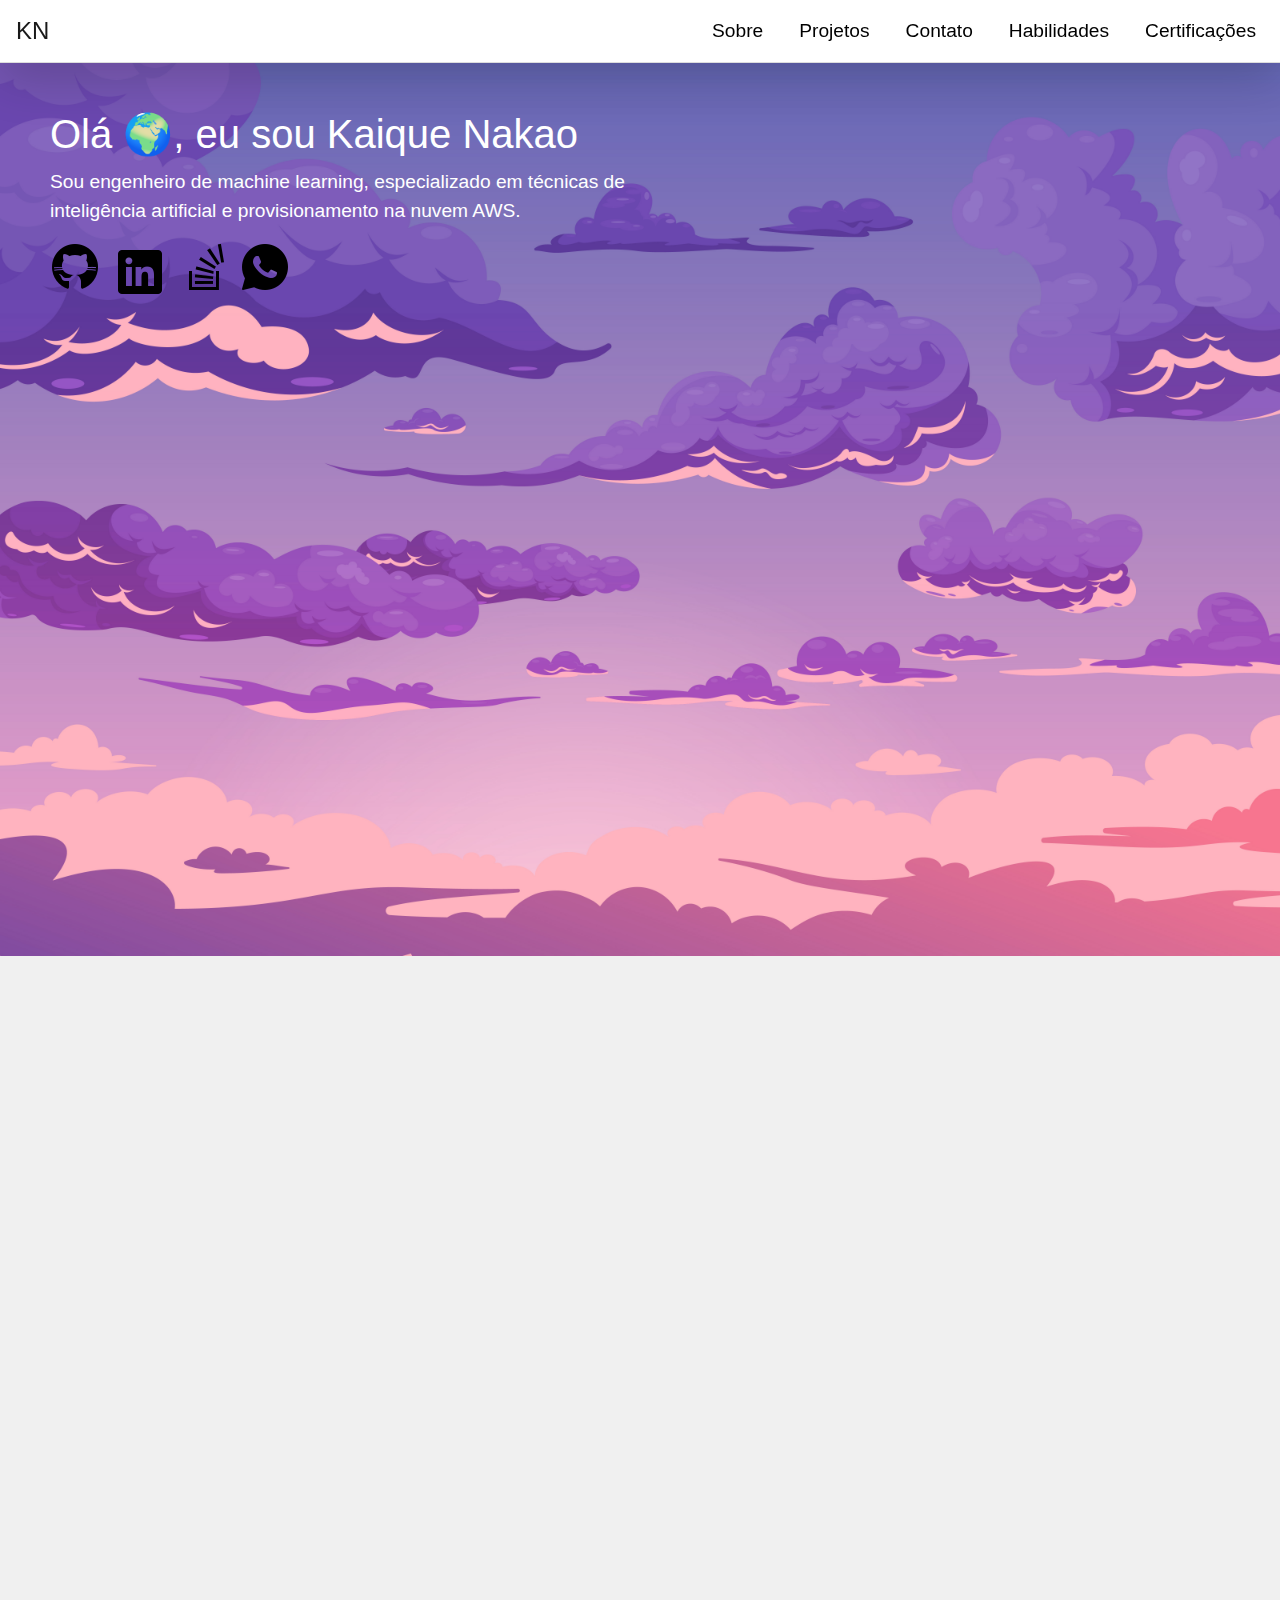
==== index.html @ 3a812d9b "feat: object watch" ====
<!DOCTYPE html>
<html lang="pt-br">
<head>
    <meta charset="UTF-8">
    <meta name="viewport" content="width=device-width, initial-scale=1.0">
    <title>Portfólio - Kaique Nakao</title>
    <link href="https://maxcdn.bootstrapcdn.com/bootstrap/4.5.2/css/bootstrap.min.css" rel="stylesheet">
    <link rel="stylesheet" href="css/style.css">
</head>
<body>
    <nav class="shadow-lg navbar navbar-expand-lg navbar-light">
        <a class="navbar-brand" href="#">KN</a>
        <button class="navbar-toggler" type="button" data-toggle="collapse" data-target="#navbarNav" aria-controls="navbarNav" aria-expanded="false" aria-label="Toggle navigation">
            <span class="navbar-toggler-icon"></span>
        </button>
        <div class="collapse navbar-collapse" id="navbarNav">
            <ul class="navbar-nav ml-auto">
                <li class="nav-item">
                    <a class="nav-link" href="#sobre">Sobre</a>
                </li>
                <li class="nav-item">
                    <a class="nav-link" href="#projetos">Projetos</a>
                </li>
                <li class="nav-item">
                    <a class="nav-link" href="#contatos">Contato</a>
                </li>
                <li class="nav-item">
                    <a class="nav-link" href="#habilidades">Habilidades</a>
                </li>
                <li class="nav-item">
                    <a class="nav-link" href="#certificacoes">Certificações</a>
                </li>
            </ul>
        </div>
    </nav>

    <!-- Imagem grande cobrindo o menu com conteúdo -->
    <div class="hero-image">
        <div class="hero-content">
            <h1>Olá 🌍, eu sou Kaique Nakao</h1>
            <p>Sou engenheiro de machine learning, especializado em técnicas de inteligência artificial e provisionamento na nuvem AWS.</p>            
            <div class="socials">
                <!-- Ícones de redes sociais ou links -->
                <a href="https://github.com/Kaiquenakao" class="href">
                    <img src="img/github.png">
                </a>
                <a href="https://www.linkedin.com/in/kaique-nakao-5b25151ba/" class="href">
                    <img src="img/linkedin.png">
                </a>
                <a href="https://pt.stackoverflow.com/users/251976/kaique-nakao" class="href">
                    <img src="img/stackoverflow.png">
                </a>
                <a href="https://wa.me/5511933260403" target="_blank">
                    <img src="img/whatsapp.png">
                </a>
            </div>
        </div>
    </div>

    <!-- Seção Sobre -->
    <div id="sobre" class="section">
        <h2>Sobre Mim</h2>
        <p>Olá! Sou Kaique Nakao, engenheiro de machine learning no Itaú, especializado em AWS, MLOps e engenharia de dados. Tenho experiência na construção de pipelines de dados e arquiteturas de MLOps, como Model Registry e Feature Store, facilitando o desenvolvimento de modelos de IA.</p>
    
        <p>Antes disso, trabalhei na PagSeguro, onde usei o Google Analytics para gerar insights estratégicos da plataforma. Possuo 7 certificações AWS e desenvolvo sites e soluções personalizadas. Também compartilho minhas ideias sobre IA no meu blog.</p>
    
        <p>Sou apaixonado por tecnologia e inovação, sempre buscando novos desafios.</p>
    
        <a href="#contatos" class="btn btn-primary custom-button text-light">Entre em Contato</a>
    </div>

    <!-- Seção Projetos -->
    <div id="projetos" class="section">
        <h2>Projetos</h2>
        <p>Explore alguns dos meus projetos, onde aplico minhas habilidades em machine learning, MLOps e engenharia de dados para resolver problemas complexos e criar soluções inovadoras.</p>

        <!-- Cards de Projetos -->
        <div class="container">
            <div class="row">
                <div class="col-md-4">
                    <a href="projetos/modelregistry.html">
                        <div class="card">
                            <img class="card-img-top" src="img/mlops.png" alt="Projeto 1">
                            <div class="card-body">
                                <h5 class="card-title">Model Registry</h5>
                                <p class="card-text">Projeto focado em gerenciar e versionar modelos de Machine Learning, facilitando o deployment e garantindo a rastreabilidade durante o ciclo de vida dos modelos.</p>
                                <span class="card-tags">Machine Learning</span>  
                                <span class="card-tags">MLOps</span>
                                <span class="card-tags">AWS</span>
                            </div>
                        </div>
                    </a>
                </div>

                <div class="col-md-4">
                    <a href="projetos/objectwatch.html">
                        <div class="card">
                            <img class="card-img-top" src="img/mlops.png" alt="Object Watch">
                            <div class="card-body">
                                <h5 class="card-title">Object Watch</h5>
                                <p class="card-text">Projeto que usa OpenCV para capturar e reconhecer objetos em vídeo ao vivo, útil para monitoramento e automação.</p>
                                <span class="card-tags">OpenCV</span>
                                <span class="card-tags">Detecção de Objetos</span>
                                <span class="card-tags">Visão Computacional</span>
                            </div>
                        </div>
                    </a>
                </div>
                

                <div class="col-md-4">
                    <div class="card">
                        <img class="card-img-top" src="img/mlops.png" alt="Projeto 2">
                        <div class="card-body">
                            <h5 class="card-title">Feature Store</h5>
                            <p class="card-text">Implementação de uma Feature Store para padronizar, reutilizar e compartilhar features entre projetos, otimizando a preparação de dados e a consistência entre treinamento e produção.</p>
                            <span class="card-tags">Data Engineering</span>
                            <span class="card-tags">Machine Learning</span>  
                            <span class="card-tags">AWS</span>   
                            <span class="card-tags">MLOps</span>                    
                        </div>
                    </div>
                </div>
                <!-- <div class="col-md-4">
                    <div class="card">
                        <img class="card-img-top" src="img/mlops.png" alt="Projeto 3">
                        <div class="card-body">
                            <h5 class="card-title">Motor de Inferência</h5>
                            <p class="card-text">Desenvolvimento de um motor para otimizar a inferência de modelos em produção, garantindo desempenho, escalabilidade e respostas rápidas para grandes volumes de previsões.</p>
                            <span class="card-tags">Data Engineering</span>
                            <span class="card-tags">Machine Learning</span>
                            <span class="card-tags">AWS</span>
                            <span class="card-tags">MLOps</span>
                        </div>
                    </div>
                </div> -->
            </div>

            <div class="row mt-2">
                <div class="col-md-4">
                    <div class="card">
                        <img class="card-img-top" src="img/mlops.png" alt="Projeto 3">
                        <div class="card-body">
                            <h5 class="card-title">Monitoramento de Modelos</h5>
                            <p class="card-text">Solução para monitorar modelos em produção, detectando drifts, alertando sobre quedas de desempenho e sugerindo re-treinos para manter a qualidade das previsões.</p>
                            <span class="card-tags">Data Engineering</span>
                            <span class="card-tags">Machine Learning</span>
                            <span class="card-tags">AWS</span>
                            <span class="card-tags">MLOps</span>
                        </div>
                    </div>
                </div>
                <div class="col-md-4">
                    <div class="card">
                        <img class="card-img-top" src="img/mlops.png" alt="Projeto 3">
                        <div class="card-body">
                            <h5 class="card-title">Pipeline de ETL</h5>
                            <p class="card-text">Desenvolvimento de um pipeline de ETL (Extract, Transform, Load) para automatizar a coleta, transformação e carregamento de dados de múltiplas fontes para um data warehouse centralizado. Esse processo melhora a qualidade dos dados, facilita análises e suporta decisões estratégicas baseadas em dados limpos e bem estruturados.</p>
                            <span class="card-tags">Data Engineering</span>
                            <span class="card-tags">Data Pipeline</span>
                            <span class="card-tags">AWS</span>
                        </div>
                    </div>
                </div>
                <div class="col-md-4">
                    <div class="card">
                        <img class="card-img-top" src="img/mlops.png" alt="Projeto 3">
                        <div class="card-body">
                            <h5 class="card-title">Migração para a Nuvem</h5>
                            <p class="card-text">Projeto focado na migração de aplicações e dados on-premises para a nuvem, visando maior escalabilidade, redução de custos e otimização de recursos. Inclui planejamento, execução da migração e validação da performance pós-migração para garantir a continuidade dos negócios.</p>
                            <span class="card-tags">Cloud Computing</span>
                            <span class="card-tags">AWS</span>
                            <span class="card-tags">Infraestrutura</span>
                        </div>
                    </div>
                </div>
            </div>
        </div>
    </div>

    <!-- Seção Contatos -->
    <div id="contatos" class="section">
        <h2>Contato</h2>
        <p>Gostaria de entrar em contato comigo? Sinta-se à vontade para me enviar uma mensagem ou me seguir nas redes sociais. Vou adorar ouvir de você!</p>

        <div class="container">
            <div class="row">
                <!-- Coluna do Formulário -->
                <div class="col-md-6">
                    <form id="contactForm">
                        <div class="form-group">
                            <label for="nome">Nome <span class="required">*</span></label>
                            <input type="text" class="form-control" id="nome" name="nome" placeholder="Seu nome" required>
                        </div>
                        <div class="form-group">
                            <label for="email">Email <span class="required">*</span></label>
                            <input type="email" class="form-control" id="email" name="email" placeholder="Seu email" required>
                        </div>
                        <div class="form-group">
                            <label for="mensagem">Mensagem <span class="required">*</span></label>
                            <textarea class="form-control" id="mensagem" name="mensagem" rows="4" placeholder="Sua mensagem" required></textarea>
                        </div>
                        <button type="submit" id="send-button" class="btn custom-button" disabled>Enviar Mensagem</button>
                    </form>       
                    <div class="alert alert-success d-none font-weight-bold" id="flash-message" role="alert">
                        Mensagem enviada com sucesso
                    </div>                                            
                </div>

                <!-- Coluna da Imagem -->
                <div class="col-md-6 d-flex justify-content-center align-items-center ">
                    <img src="img/programmer.png" alt="Descrição da Imagem" class="img-fluid d-none d-md-block" style="margin-top: -100px;"> <!-- Subindo a imagem -->
                </div>
            </div>
        </div>
    </div>


    <!-- Seção Habilidades -->
    <div id="habilidades" class="section">
        <h2>Habilidades</h2>
        <p>Aqui estão algumas das habilidades e tecnologias com as quais trabalho e sou proficiente:</p>

        <div class="container">
            <div class="row">
                <!-- Habilidade 1 -->
                <div class="col-md-3 text-center mb-4">
                    <div class="skill-card">
                        <img src="https://cdn.jsdelivr.net/gh/devicons/devicon@latest/icons/html5/html5-original-wordmark.svg" />
                    </div>
                </div>
                <!-- Habilidade 2 -->
                <div class="col-md-3 text-center mb-4">
                    <div class="skill-card">
                        <img src="https://cdn.jsdelivr.net/gh/devicons/devicon@latest/icons/css3/css3-original-wordmark.svg" />
                    </div>
                </div>
                <!-- Habilidade 3 -->
                <div class="col-md-3 text-center mb-4">
                    <div class="skill-card">
                        <img src="https://cdn.jsdelivr.net/gh/devicons/devicon@latest/icons/django/django-plain-wordmark.svg" />
                    </div>
                </div>
                <!-- Habilidade 4 -->
                <div class="col-md-3 text-center mb-4">
                    <div class="skill-card">
                        <img src="https://cdn.jsdelivr.net/gh/devicons/devicon@latest/icons/bootstrap/bootstrap-original-wordmark.svg" />
                    </div>
                </div>
                <!-- Habilidade 5 -->
                <div class="col-md-3 text-center mb-4">
                    <div class="skill-card">
                        <img src="https://cdn.jsdelivr.net/gh/devicons/devicon@latest/icons/python/python-original-wordmark.svg" />
                    </div>
                </div>
                <!-- Habilidade 6 -->
                <div class="col-md-3 text-center mb-4">
                    <div class="skill-card">
                        <img src="https://cdn.jsdelivr.net/gh/devicons/devicon@latest/icons/pandas/pandas-original-wordmark.svg" />
                    </div>
                </div>
                <!-- Habilidade 7 -->
                <div class="col-md-3 text-center mb-4">
                    <div class="skill-card">
                        <img src="https://cdn.jsdelivr.net/gh/devicons/devicon@latest/icons/numpy/numpy-original-wordmark.svg" />
                    </div>
                </div>
                <!-- Habilidade 8 -->
                <div class="col-md-3 text-center mb-4">
                    <div class="skill-card">
                        <img src="https://cdn.jsdelivr.net/gh/devicons/devicon@latest/icons/scikitlearn/scikitlearn-original.svg" />
                    </div>
                </div>
                <!-- Habilidade 9 -->
                <div class="col-md-3 text-center mb-4">
                    <div class="skill-card">
                        <img src="https://cdn.jsdelivr.net/gh/devicons/devicon@latest/icons/matplotlib/matplotlib-original-wordmark.svg" />
                    </div>
                </div>
                <!-- Habilidade 10 -->
                <div class="col-md-3 text-center mb-4">
                    <div class="skill-card">
                        <img src="https://cdn.jsdelivr.net/gh/devicons/devicon@latest/icons/mysql/mysql-original-wordmark.svg" />
                    </div>
                </div>
                <!-- Habilidade 11 -->
                <div class="col-md-3 text-center mb-4">
                    <div class="skill-card">
                        <img src="https://cdn.jsdelivr.net/gh/devicons/devicon@latest/icons/amazonwebservices/amazonwebservices-original-wordmark.svg" />
                    </div>
                </div>
                <!-- Habilidade 12 -->
                <div class="col-md-3 text-center mb-4">
                    <div class="skill-card">
                        <img src="https://cdn.jsdelivr.net/gh/devicons/devicon@latest/icons/sqlalchemy/sqlalchemy-original.svg" />
                    </div>
                </div>
                <!-- Habilidade 13 -->
                <div class="col-md-3 text-center mb-4">
                    <div class="skill-card">
                        <img src="https://cdn.jsdelivr.net/gh/devicons/devicon@latest/icons/streamlit/streamlit-original-wordmark.svg" />
                    </div>
                </div>
                <!-- Habilidade 14 -->
                <div class="col-md-3 text-center mb-4">
                    <div class="skill-card">
                        <img src="https://cdn.jsdelivr.net/gh/devicons/devicon@latest/icons/postgresql/postgresql-original-wordmark.svg" />
                    </div>
                </div>
                <!-- Habilidade 15 -->
                <div class="col-md-3 text-center mb-4">
                    <div class="skill-card">
                        <img src="https://cdn.jsdelivr.net/gh/devicons/devicon@latest/icons/mongodb/mongodb-original-wordmark.svg" />
                    </div>
                </div>
                <!-- Habilidade 16 -->
                <div class="col-md-3 text-center mb-4">
                    <div class="skill-card">
                        <img src="https://cdn.jsdelivr.net/gh/devicons/devicon@latest/icons/poetry/poetry-original.svg" />
                    </div>
                </div>
            </div>
        </div>
    </div>

    <!-- Seção Certificações -->
    <div id="certificacoes" class="section">
        <h2>Certificações</h2>
        <div class="container">
            <div class="row mt-5">
                <div class="col-md-4">
                    <div class="cert-card">
                        <a href="https://www.credly.com/badges/6f3328ce-9ed8-44d2-a961-5723d1d71128">
                            <img src="img/certificacoes/mlprofessional.png" alt="Itaú Certificação" class="img-fluid" style="height: 100px;">
                        </a>
                        <h6>Professional - Machine Learning Engineering</h6>
                        <ul class="text-justify small">
                            <li>Programação avançada em Python (Pandas, Scikit-Learn, etc.)</li>
                            <li>Desenvolvimento e implantação de modelos de machine learning</li>
                            <li>Validação de modelos usando métricas adequadas</li>
                            <li>Criação de APIs para servir modelos</li>
                            <li>Deploy e monitoramento de modelos em produção</li>
                            <li>Manipulação e análise de dados</li>
                        </ul>
                    </div>
                </div>
                <div class="col-md-4">
                    <div class="cert-card">
                        <a href="https://www.credly.com/badges/e838ded8-f6b7-417e-8145-6ffaac1b6a70">
                            <img src="img/certificacoes/practitioner.png" alt="Certificação AWS" class="img-fluid" style="height: 100px;">
                        </a>
                        <h6>AWS Certified Cloud Practitioner</h6>
                        <ul class="text-justify small">
                            <li>Entendimento fundamental de serviços de TI e seu uso na AWS Cloud.</li>
                            <li>Compreensão de melhores práticas de segurança e conformidade na AWS.</li>
                            <li>Conhecimento de modelos de cobrança e de suporte na AWS.</li>
                            <li>Habilidade para explicar os benefícios da AWS Cloud.</li>
                        </ul>                       
                    </div>
                </div>
                <div class="col-md-4">
                    <div class="cert-card">
                        <a href="https://www.credly.com/badges/7e88df51-2ede-425f-97be-92e2d9597c44">
                            <img src="img/certificacoes/dataengineer.png" alt="Certificação AWS" class="img-fluid" style="height: 100px;">
                        </a>
                        <h6>AWS Certified Data Engineer</h6>
                        <ul class="text-justify small">
                            <li>Habilidade em projetar e implementar soluções de big data na AWS.</li>
                            <li>Experiência com serviços como AWS Glue, Redshift, Kinesis e EMR.</li>
                            <li>Conhecimento de arquitetura de dados escalável e otimizada para análise.</li>
                        </ul> 
                </div>
            </div>
            <div class="row mt-4">
                <div class="col-md-4">
                    <div class="cert-card">
                        <a href="https://www.credly.com/badges/a676f4ea-d1ea-4a9e-b2b6-507a4e53d230">
                            <img src="img/certificacoes/sysops.png" alt="Certificação AWS" class="img-fluid" style="height: 100px;">
                        </a>
                        <h6>AWS Certified SysOps Administrator</h6>
                        <ul class="text-justify small">
                            <li>Proficiência na implantação, gestão e operação de sistemas na AWS.</li>
                            <li>Monitoramento e medição de métricas de desempenho para soluções AWS.</li>
                            <li>Implementação de controles de segurança e compliance na AWS.</li>
                            <li>Automação de processos operacionais e manutenção de sistemas na nuvem.</li>
                            <li>Solução de problemas e incidentes em ambientes AWS.</li>
                        </ul> 
                    </div>
                </div>
                <div class="col-md-4">
                    <div class="cert-card">
                        <a href="https://www.credly.com/badges/4669488b-c0bb-4b3d-869b-036f6141d559">
                            <img src="img/certificacoes/developer.png" alt="Certificação AWS" class="img-fluid" style="height: 100px;">
                        </a>
                        <h6>AWS Certified Developer</h6>
                        <ul class="text-justify small">
                            <li>Implementação de soluções usando serviços como AWS Lambda, DynamoDB e API Gateway.</li>
                            <li>Integração de serviços AWS com aplicações e pipelines de CI/CD.</li>
                            <li>Uso de ferramentas e SDKs da AWS para desenvolvimento e depuração.</li>
                        </ul>
                    </div>
                </div>
                <div class="col-md-4">
                    <div class="cert-card">
                        <a href="https://www.credly.com/badges/a1e31f7d-db5c-41b2-aece-c8676382e436">
                            <img src="img/certificacoes/architectassociate.png" alt="Certificação AWS" class="img-fluid" style="height: 100px;">
                        </a>
                        <h6>AWS Certified Solutions Architect</h6>
                        <ul class="text-justify small">
                            <li>Desenvolvimento de arquiteturas escaláveis e altamente disponíveis na AWS.</li>
                            <li>Design de soluções de infraestrutura utilizando serviços como EC2, S3 e RDS.</li>
                            <li>Planejamento e execução de migrações para a nuvem AWS.</li>
                            <li>Criação de estratégias de recuperação de desastres e continuidade de negócios.</li>
                        </ul>
                    </div>
                </div>
            </div>
            <div class="row mt-4">
                <div class="col-md-4">
                    <div class="cert-card">
                        <a href="https://www.credly.com/badges/1ed051db-80f4-4b63-90c1-8594d977cc18">
                            <img src="img/certificacoes/architectprofessional.png" alt="Certificação AWS" class="img-fluid" style="height: 100px;">
                        </a>
                        <h6>AWS Certified Solutions Architect</h6>
                        <ul class="text-justify small">
                            <li>Desenvolvimento de arquiteturas complexas e robustas na AWS.</li>
                            <li>Design de soluções multi-região e multi-account, garantindo alta disponibilidade e escalabilidade.</li>
                            <li>Implementação de estratégias avançadas de segurança e gerenciamento de riscos na AWS.</li>
                            <li>Otimização de desempenho e custos em grandes ambientes AWS.</li>
                            <li>Planejamento e execução de migrações complexas e projetos de integração.</li>
                        </ul>
                    </div>
                </div>
                <div class="col-md-4">
                    <div class="cert-card">
                        <a href="https://www.credly.com/badges/81e19771-26a1-4ecf-986c-5a266e8e9146">
                            <img src="img/certificacoes/machinelearningspeciality.png" alt="Certificação AWS" class="img-fluid" style="height: 100px;">
                        </a>
                        <h6>AWS Certified Machine Learning</h6>
                        <ul class="text-justify small">
                            <li>Desenvolvimento e implementação de modelos de machine learning na AWS.</li>
                            <li>Uso de serviços AWS como SageMaker, Comprehend, e Rekognition para ML e AI.</li>
                            <li>Criação de pipelines de dados e modelagem para treinar e avaliar modelos de ML.</li>
                            <li>Aplicação de técnicas avançadas de machine learning e deep learning.</li>
                            <li>Otimização de modelos de ML para performance e custo na nuvem AWS.</li>
                        </ul>
                    </div>
                </div>
                <div class="col-md-4">
                    <div class="cert-card">
                        <a href="https://www.credly.com/badges/842a7c76-872b-4ddc-93d8-b87b7c7a9005">
                            <img src="img/certificacoes/datascience.png" alt="Itaú" class="img-fluid" style="height: 100px;">
                        </a>
                        <h6>Data Science</h6>
                        <ul class="text-justify small">
                            <li>Aplicação de técnicas estatísticas e algoritmos de machine learning para análise de dados.</li>
                            <li>Desenvolvimento de modelos preditivos e analíticos para insights de negócios.</li>
                            <li>Utilização de ferramentas e linguagens de programação como Python, R e SQL para análise de dados.</li>
                        </ul>
                    </div>
                </div>
            </div>
            <div class="row mt-4">
                <div class="col-md-4">
                    <div class="cert-card">
                        <a href="https://www.credly.com/badges/9fc3ae7f-8e06-4b10-9497-a7508af261bb">
                            <img src="img/certificacoes/mlopsitau.png" alt="Certificação AWS" class="img-fluid" style="height: 100px;">
                        </a>
                        <h6>Machine Learning Engineering - MLOps</h6>
                        <ul class="text-justify small">
                            <li>Desenvolvimento e implementação de pipelines de MLOps para automação de modelos de machine learning.</li>
                            <li>Gerenciamento do ciclo de vida de modelos de machine learning, desde o treinamento até a produção.</li>
                            <li>Uso de ferramentas e práticas para monitoramento, manutenção e otimização de modelos em produção.</li>
                            <li>Implementação de práticas de DevOps para integrar machine learning em fluxos de trabalho contínuos.</li>
                            <li>Criação de soluções para escalabilidade e eficiência operacional em ambientes de machine learning.</li>
                        </ul>
                    </div>
                </div>
                <div class="col-md-4">
                    <div class="cert-card">
                        <a href="https://www.credly.com/badges/27b4cc00-7766-4f33-8499-a068b01fd899">
                            <img src="img/certificacoes/dataengineeritau.png" alt="Certificação AWS" class="img-fluid" style="height: 100px;">
                        </a>
                        <h6>Data Engineering</h6>
                        <ul class="text-justify small">
                            <li>Implementação de soluções de armazenamento e integração de dados em ambientes complexos.</li>
                            <li>Uso de ferramentas e plataformas de dados para ETL (extração, transformação e carregamento).</li>
                            <li>Aplicação de práticas de engenharia de dados para garantir a qualidade e a integridade dos dados.</li>
                            <li>Desenvolvimento de soluções escaláveis para análise de grandes volumes de dados.</li>
                        </ul>
                        
                    </div>
                </div>
            </div>
        </div>
    </div>

    <script src="https://code.jquery.com/jquery-3.5.1.slim.min.js"></script>
    <script src="https://cdn.jsdelivr.net/npm/@popperjs/core@2.9.3/dist/umd/popper.min.js"></script>
    <script src="https://maxcdn.bootstrapcdn.com/bootstrap/4.5.2/js/bootstrap.min.js"></script>
    <script src="https://cdn.emailjs.com/dist/email.min.js"></script>
    <script src="js/config.js"></script>
    <script src="js/portfolio.js"></script>
</body>
<footer class="mt-5">
    <div class="container text-center">
        <p>&copy; 2024 Kaique Nakao. Todos os direitos reservados.</p>
    </div>
</footer>
</html>
---- css/style.css ----
body {
    background-color: #f0f0f0; /* Cor de fundo cinza */
    margin: 0;
    padding-top: 56px; /* Espaço para o menu fixo no topo */
}

.navbar {
    background-color: #ffffff; /* Cor de fundo branca */
    border-bottom: 1px solid #ddd; /* Borda inferior leve */
    position: fixed;
    width: 100%;
    top: 0;
    left: 0;
    z-index: 1000; /* Garantir que o menu fique acima do conteúdo */
}

.navbar-brand {
    color: #333;
    font-size: 1.5rem;
}

.navbar-nav .nav-link {
    color: #000 !important; /* Cor preta */
    margin-left: 20px;
    font-size: 1.2rem;
}

.navbar-nav .nav-link:hover {
    color: #555 !important; /* Cor ao passar o mouse */
}

.hero-image {
    background-image: url('../cloud.jpg'); /* Substitua pelo caminho da sua imagem */
    background-size: cover; /* Cobrir toda a área */
    background-position: center; /* Centralizar a imagem */
    width: 100%;
    height: 100vh; /* Altura da viewport */
    position: relative;
    z-index: 0; /* Ficar atrás do menu */
    margin-top: 0px; /* Compensar o padding-top do body para que cubra o menu */
    display: flex;
    align-items: center; /* Centralizar verticalmente */
    justify-content: flex-start; /* Alinhar o conteúdo à esquerda */
    padding: 20px;
}

.hero-content {
    text-align: left;
    color: white;
    max-width: 600px;
    animation: slideDown 1s ease-out forwards;
    transform: translateY(-300px);
    margin-left: 30px; /* Mover mais para o canto esquerdo */
}

.hero-content h1 {
    font-size: 2.5rem;
    margin: 0;
}

.hero-content p {
    font-size: 1.2rem;
    margin-top: 10px;
}

.socials {
    display: flex;
    gap: 10px;
    margin-top: 10px;
}

@keyframes slideDown {
    to {
        transform: translateY(0);
    }
}

@media (max-width: 768px) {
    .navbar-nav {
        text-align: center;
    }

    .navbar-nav .nav-link {
        margin: 10px 0;
    }

    .hero-content {
        margin-left: 15px; /* Ajuste menor para telas menores */
    }

    .hero-content h1 {
        font-size: 2rem;
    }
}

.section {
    padding: 60px 20px;
    text-align: center;
    background-color: #fff;
    border-radius: 8px;
    margin: 20px;
    opacity: 0; /* Inicialmente invisível */
    transition: opacity 1s ease-out; /* Transição suave de fade-in */
}

.section h2 {
    font-size: 2rem;
    margin-bottom: 20px;
    color: #333;
}

.section p {
    font-size: 1rem;
    color: #666;
}

.fade-in {
    opacity: 1; /* Torna a seção visível */
}

.custom-button {
    background-color: #660066; /* Cor base */
    border: none;
    color: white;
    padding: 10px 20px;
    text-decoration: none;
    border-radius: 5px;
    transition: background-color 0.3s ease; /* Transição suave */
}

.custom-button:hover {
    background-color: #4d004d; /* Cor mais escura ao passar o mouse */
    color: white;
}

.card-tags {
    margin-top: 10px;
    padding: 5px;
    border-radius: 3px;
    background-color: #660066 !important; /* Fundo roxo forçado */
    color: white !important; /* Texto branco forçado */
    display: inline-block;
    font-size: 0.85rem;
    margin-right: 5px;
    border: none; /* Remover a borda */
}



.card-img-top {
    max-height: 180px; /* Limita a altura da imagem do card */
    object-fit: cover; /* Faz a imagem cobrir o card sem distorção */
}

/* Estilo para a seção de contatos */
#contatos {
    padding: 60px 20px; /* Mantém o padding das seções */
}

#contatos form {
    max-width: 600px; /* Limita a largura do formulário */
    padding: 20px;
    margin: 0; /* Remove o margin centralizado */
}

#contatos .form-group {
    margin-bottom: 15px;
}

#contatos .form-group label {
    font-weight: bold;
    display: block;
    margin-bottom: 5px;
    text-align: left; /* Alinha o texto dos labels à esquerda */
}

#contatos .form-control {
    border-radius: 5px;
    border: 1px solid #ddd;
    width: 100%; /* Garante que o input e textarea ocupem toda a largura do container */
}

#contatos .form-control,
#contatos textarea {
    box-sizing: border-box; /* Inclui padding e border na largura total */
}

#contatos .required {
    color: red; /* Cor para o asterisco */
    font-size: 1rem;
}

#contatos .btn-primary.custom-button {
    width: auto; /* Ajusta o botão para não ocupar toda a largura */
    margin-top: 15px; /* Adiciona um espaço acima do botão */
}

.img-fluid {
    max-height: 300px; 
    border-radius: 10px;
    margin-top: -20px; /* Ajuste para subir a imagem */
}

.btn-custom-active {
    background-color: #4d004d !important; /* Cor escura do botão quando clicado */
    border: none;
    color: white;
}

.alert {
    opacity: 0;
    transition: opacity 0.5s ease; /* Transição suave para opacidade */
}

.alert.show {
    opacity: 1;
}

.nav-link.active {
    border-bottom: 2px solid #660066; /* Cor roxa para o destaque */
    color: #660066; /* Cor roxa para o texto */
}

.section {
    padding: 60px 0;
}

.skill-card {
    border: 1px solid #ddd;
    border-radius: 10px;
    padding: 10px;
    background-color: #faf8f9;
    box-shadow: 0 4px 8px rgba(0, 0, 0, 0.1);
    transition: transform 0.3s;
    display: flex;
    flex-direction: column;
    align-items: center;
}

.skill-card:hover {
    transform: scale(1.05);
}

.skill-card img {
    width: 50px; /* Ajuste o tamanho conforme necessário */
    height: auto;
}

.skill-card h5 {
    margin-top: 5px;
    font-size: 1rem; /* Ajuste o tamanho conforme necessário */
    font-weight: 600;
}

/* Melhorar o estilo dos links */
a {
    text-decoration: none;
    color: inherit; /* Mantém a cor atual do texto no link */
}

a:hover {
    text-decoration: none;
    color: inherit; /* Manter a cor ao passar o mouse */
}

a:visited {
    color: inherit; /* Garante que o link visitado não mude de cor */
}

/* Melhorar o estilo dos cartões */
.card {
    border: 1px solid #e0e0e0;
    border-radius: 8px;
    overflow: hidden;
    transition: transform 0.3s ease, box-shadow 0.3s ease;
    box-shadow: 0 4px 6px rgba(0, 0, 0, 0.1); /* Sombra leve */
}

.card:hover {
    transform: translateY(-5px); /* Efeito de elevação ao passar o mouse */
    box-shadow: 0 8px 12px rgba(0, 0, 0, 0.2); /* Aumenta a sombra */
}

/* Ajuste nas imagens dos cartões */
.card-img-top {
    border-bottom: 1px solid #e0e0e0;
    transition: transform 0.3s ease;
}

.card:hover .card-img-top {
    transform: scale(1.05); /* Leve aumento da imagem ao passar o mouse */
}

/* Estilo dos textos e tags */
.card-title {
    font-size: 1.2rem;
    font-weight: bold;
}

.card-text {
    font-size: 0.95rem;
    color: #555;
}

.card-tags {
    display: inline-block;
    background-color: #f5f5f5;
    color: #333;
    border-radius: 3px;
    padding: 3px 8px;
    margin-right: 5px;
    font-size: 0.85rem;
}

/* Melhorar o espaçamento geral */
.card-body {
    padding: 16px;
}


/* Estilo específico para a página Model Registry */
.project-page{
    background-color: white; /* Cor de fundo desejada para esta página */
}

/* Mantém o resto dos estilos comuns sem alterações */
body {
    background-color: #f0f0f0; /* Cor de fundo cinza para outras páginas */
    margin: 0;
    padding-top: 56px; /* Espaço para o menu fixo no topo */
}

.navbar {
    background-color: #ffffff; /* Cor de fundo branca */
    border-bottom: 1px solid #ddd; /* Borda inferior leve */
    position: fixed;
    width: 100%;
    top: 0;
    left: 0;
    z-index: 1000; /* Garantir que o menu fique acima do conteúdo */
}

.navbar-brand {
    color: #333;
    font-size: 1.5rem;
}

.navbar-nav .nav-link {
    color: #000 !important; /* Cor preta */
    margin-left: 20px;
    font-size: 1.2rem;
}

.navbar-nav .nav-link:hover {
    color: #555 !important; /* Cor ao passar o mouse */
}

/* Estilos comuns continuados... */

/* Estilos para as abas */
.custom-nav-tabs .nav-link {
    border: none; /* Remove bordas padrão das abas */
    color: #555; /* Cor padrão do texto das abas */
    font-size: 1.1rem;
    padding: 10px 20px;
    transition: color 0.3s ease, border-bottom 0.3s ease;
    position: relative;
}

.custom-nav-tabs .nav-link:hover {
    color: #660066; /* Cor roxa ao passar o mouse */
}

/* Linha roxa ao selecionar a aba */
.custom-nav-tabs .nav-link.active {
    color: #660066; /* Cor do texto da aba ativa */
    border-bottom: 3px solid #660066; /* Linha roxa embaixo da aba ativa */
    transition: border-color 0.3s ease;
}

/* Efeito de foco */
.custom-nav-tabs .nav-link:focus {
    outline: none; /* Remove o outline ao focar na aba */
}

/* Suavizar a transição da linha de borda ao passar entre as abas */
.custom-nav-tabs .nav-link::before {
    content: "";
    position: absolute;
    bottom: 0;
    left: 0;
    width: 0;
    height: 3px;
    background-color: #660066;
    transition: width 0.3s ease-in-out;
}

/* Ao passar o mouse, a linha de borda aparece suavemente */
.custom-nav-tabs .nav-link:hover::before {
    width: 100%;
}


/* Estilo para o conteúdo das abas */
.tab-content {
    background-color: #ffffff !important; /* Fundo branco forçado */
    border: 1px solid #ddd; /* Borda cinza clara */
    border-radius: 8px; /* Bordas arredondadas */
    padding: 20px;
    margin-top: 50px;
    box-shadow: 0 4px 8px rgba(0, 0, 0, 0.1); /* Sombra leve */
}


.footer {
    position: relative;
    bottom: 0;
    width: 100%;
    background-color: #f8f9fa; /* Escolha a cor que preferir */
    padding: 20px;
}
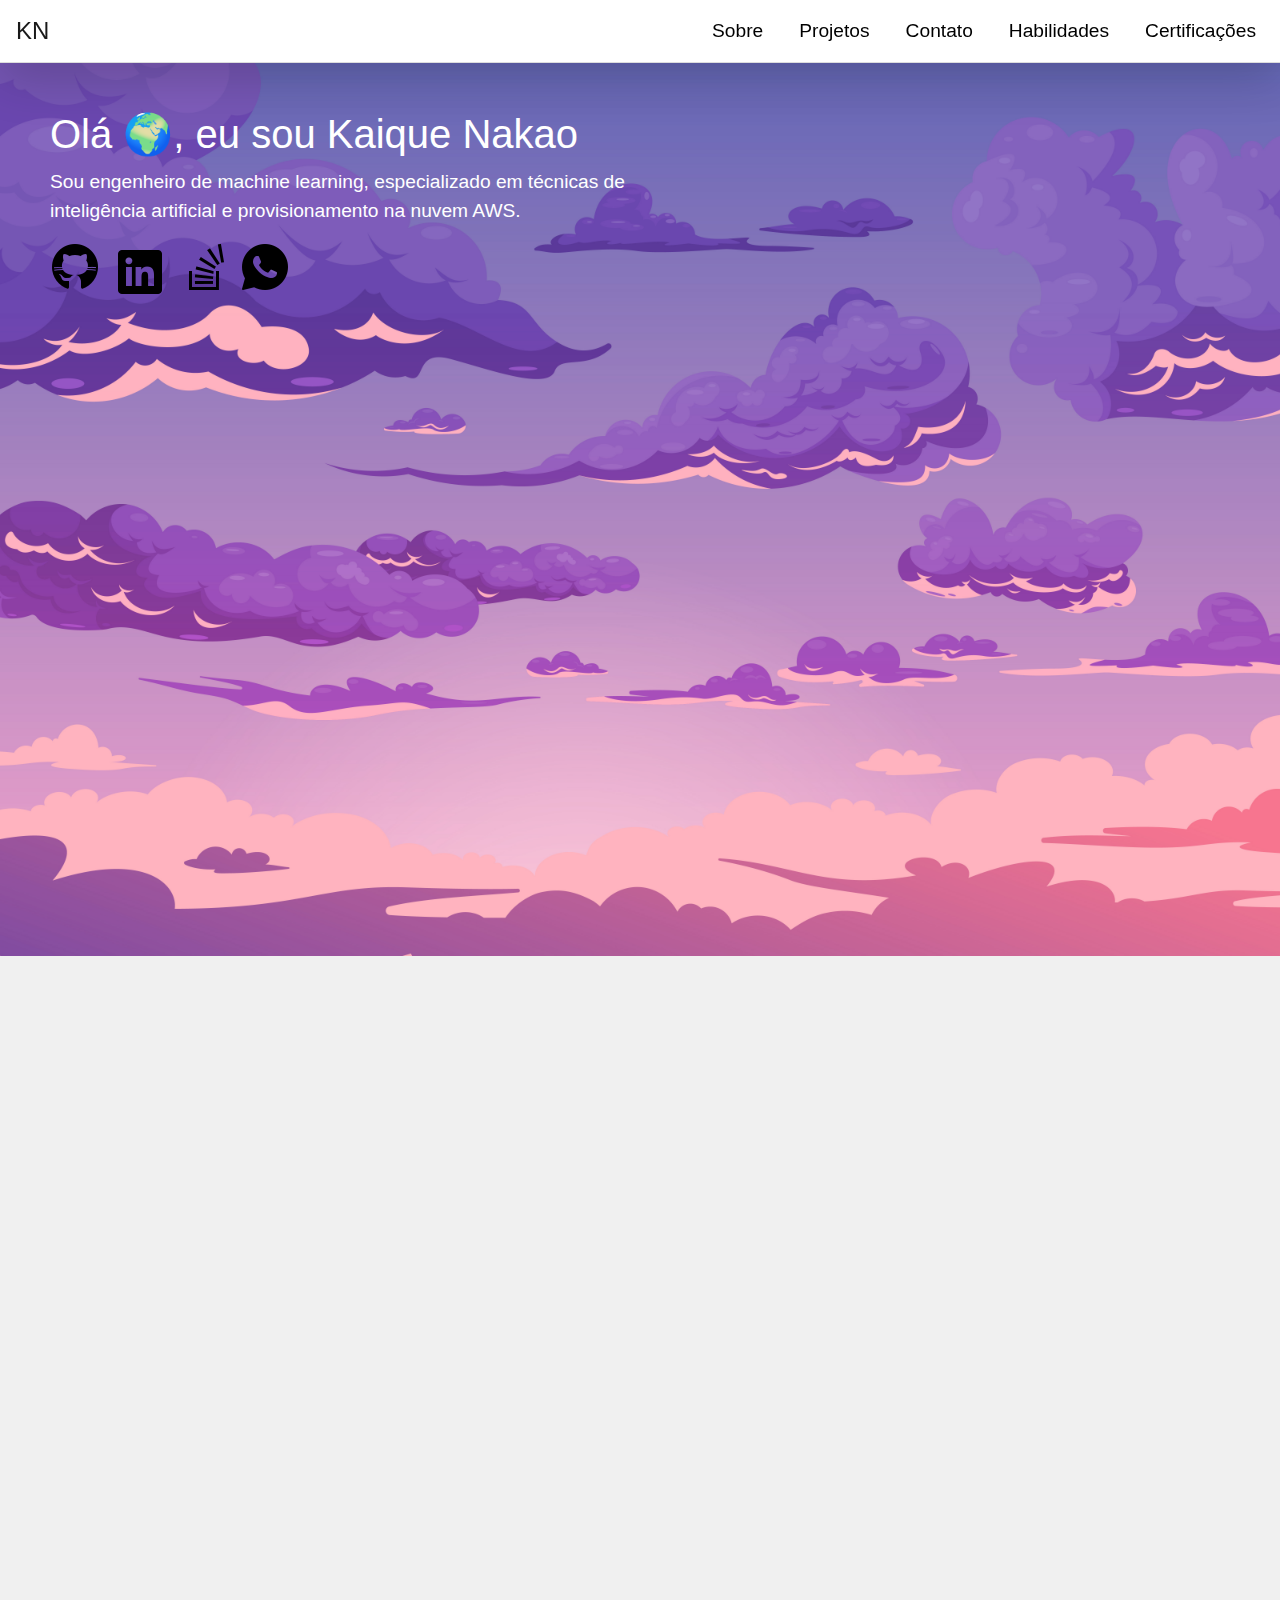
==== commit e6549201: "feat: chatbot" ====
--- a/index.html
+++ b/index.html
@@ -109,18 +109,21 @@
                 
 
                 <div class="col-md-4">
-                    <div class="card">
-                        <img class="card-img-top" src="img/mlops.png" alt="Projeto 2">
-                        <div class="card-body">
-                            <h5 class="card-title">Feature Store</h5>
-                            <p class="card-text">Implementação de uma Feature Store para padronizar, reutilizar e compartilhar features entre projetos, otimizando a preparação de dados e a consistência entre treinamento e produção.</p>
-                            <span class="card-tags">Data Engineering</span>
-                            <span class="card-tags">Machine Learning</span>  
-                            <span class="card-tags">AWS</span>   
-                            <span class="card-tags">MLOps</span>                    
-                        </div>
-                    </div>
-                </div>
+                    <a href="projetos/chatbot.html">
+                        <div class="card">
+                            <img class="card-img-top" src="img/mlops.png" alt="Projeto Chatbot">
+                            <div class="card-body">
+                                <h5 class="card-title">Chatbot com Ingestão de PDFs e Query</h5>
+                                <p class="card-text">Este projeto utiliza um banco de dados vetorial para armazenar PDFs e realizar consultas eficientes por meio de um chatbot. O sistema permite ingestão de documentos e busca de informações relevantes.</p>
+                                <span class="card-tags">Chatbot</span>
+                                <span class="card-tags">Pinecone</span>  
+                                <span class="card-tags">Machine Learning</span>   
+                                <span class="card-tags">Banco de Dados Vetorial</span>                    
+                            </div>
+                        </div>
+                    </a>
+                </div>
+                
                 <!-- <div class="col-md-4">
                     <div class="card">
                         <img class="card-img-top" src="img/mlops.png" alt="Projeto 3">
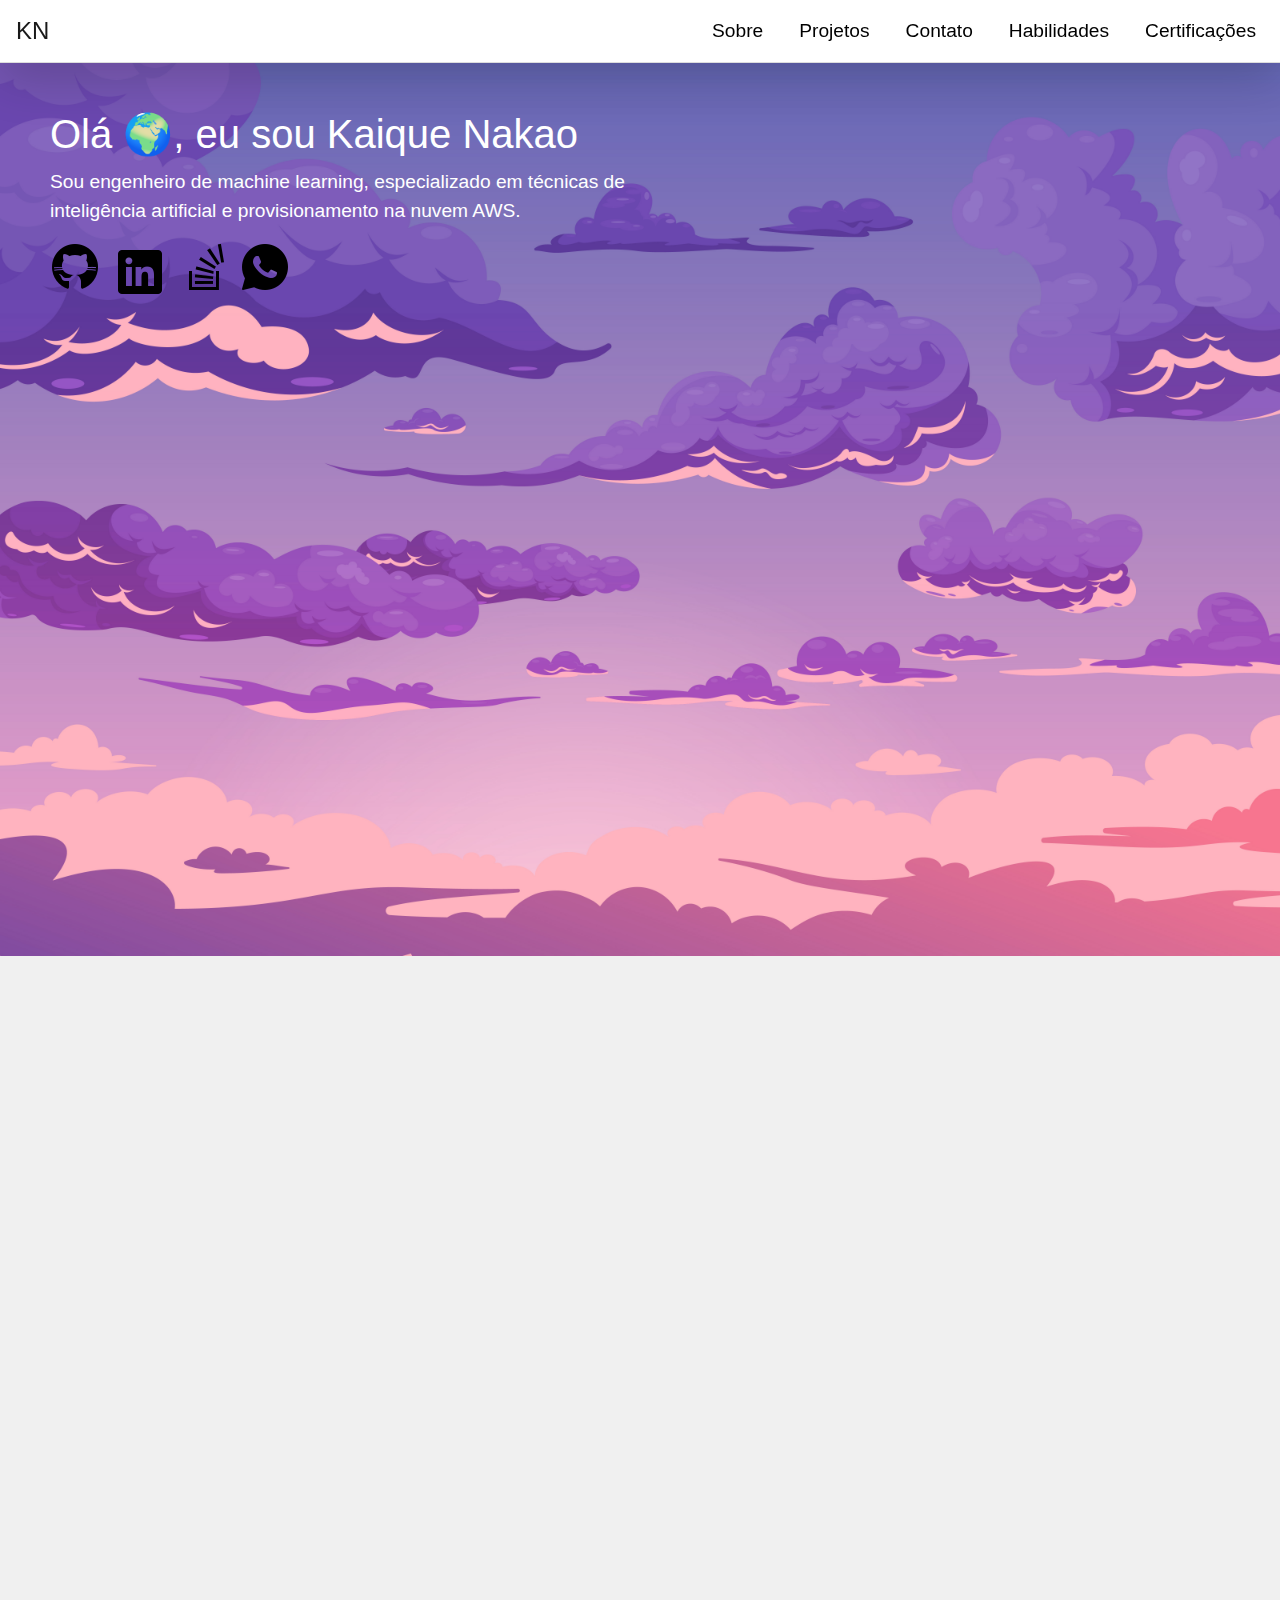
==== commit 27629078: "feat: analise" ====
--- a/index.html
+++ b/index.html
@@ -141,42 +141,49 @@
 
             <div class="row mt-2">
                 <div class="col-md-4">
+                    <a href="projetos/sites.html">
+                        <div class="card">
+                            <img class="card-img-top" src="img/mlops.png" alt="Meus Sites">
+                            <div class="card-body">
+                                <h5 class="card-title">Meus Sites</h5>
+                                <p class="card-text">
+                                    Explore uma variedade de sites desenvolvidos, abrangendo diferentes áreas e tecnologias.
+                                    Cada um foi projetado com foco em funcionalidade, experiência do usuário e eficiência. 
+                                </p>
+                    
+                                <span class="card-tags">Web Development</span>
+                                <span class="card-tags">Front-end</span>
+                                <span class="card-tags">Back-end</span>
+                            </div>
+                        </div>
+                    </a>
+                </div>
+                <div class="col-md-4">
+                    <a href="projetos/etl.html">
+                        <div class="card">
+                            <img class="card-img-top" src="img/mlops.png" alt="Projeto 3">
+                            <div class="card-body">
+                                <h5 class="card-title">Pipeline de ETL</h5>
+                                <p class="card-text">Desenvolvimento de um pipeline de ETL (Extract, Transform, Load) para automatizar a coleta, transformação e carregamento de dados de múltiplas fontes para um data warehouse centralizado. Esse processo melhora a qualidade dos dados, facilita análises e suporta decisões estratégicas baseadas em dados limpos e bem estruturados.</p>
+                                <span class="card-tags">Data Engineering</span>
+                                <span class="card-tags">Data Pipeline</span>
+                                <span class="card-tags">AWS</span>
+                            </div>
+                        </div>
+                    </a>
+                </div>
+                <div class="col-md-4">
                     <div class="card">
-                        <img class="card-img-top" src="img/mlops.png" alt="Projeto 3">
+                        <img class="card-img-top" src="img/mlops.png" alt="Projeto 4">
                         <div class="card-body">
-                            <h5 class="card-title">Monitoramento de Modelos</h5>
-                            <p class="card-text">Solução para monitorar modelos em produção, detectando drifts, alertando sobre quedas de desempenho e sugerindo re-treinos para manter a qualidade das previsões.</p>
-                            <span class="card-tags">Data Engineering</span>
+                            <h5 class="card-title">Análise de Câncer com Machine Learning</h5>
+                            <p class="card-text">Projeto voltado para a criação de um modelo preditivo de diagnóstico de câncer utilizando técnicas de machine learning. O objetivo é identificar precocemente a presença de células cancerígenas, auxiliando médicos no diagnóstico e tratamento. O projeto inclui o processamento de dados médicos, engenharia de features, treino de modelos supervisionados, e validação com dados reais de pacientes.</p>
                             <span class="card-tags">Machine Learning</span>
-                            <span class="card-tags">AWS</span>
-                            <span class="card-tags">MLOps</span>
-                        </div>
-                    </div>
-                </div>
-                <div class="col-md-4">
-                    <div class="card">
-                        <img class="card-img-top" src="img/mlops.png" alt="Projeto 3">
-                        <div class="card-body">
-                            <h5 class="card-title">Pipeline de ETL</h5>
-                            <p class="card-text">Desenvolvimento de um pipeline de ETL (Extract, Transform, Load) para automatizar a coleta, transformação e carregamento de dados de múltiplas fontes para um data warehouse centralizado. Esse processo melhora a qualidade dos dados, facilita análises e suporta decisões estratégicas baseadas em dados limpos e bem estruturados.</p>
-                            <span class="card-tags">Data Engineering</span>
-                            <span class="card-tags">Data Pipeline</span>
-                            <span class="card-tags">AWS</span>
-                        </div>
-                    </div>
-                </div>
-                <div class="col-md-4">
-                    <div class="card">
-                        <img class="card-img-top" src="img/mlops.png" alt="Projeto 3">
-                        <div class="card-body">
-                            <h5 class="card-title">Migração para a Nuvem</h5>
-                            <p class="card-text">Projeto focado na migração de aplicações e dados on-premises para a nuvem, visando maior escalabilidade, redução de custos e otimização de recursos. Inclui planejamento, execução da migração e validação da performance pós-migração para garantir a continuidade dos negócios.</p>
-                            <span class="card-tags">Cloud Computing</span>
-                            <span class="card-tags">AWS</span>
-                            <span class="card-tags">Infraestrutura</span>
-                        </div>
-                    </div>
-                </div>
+                            <span class="card-tags">Diagnóstico de Câncer</span>
+                            <span class="card-tags">Ciência de Dados</span>
+                        </div>
+                    </div>
+                </div>                
             </div>
         </div>
     </div>
